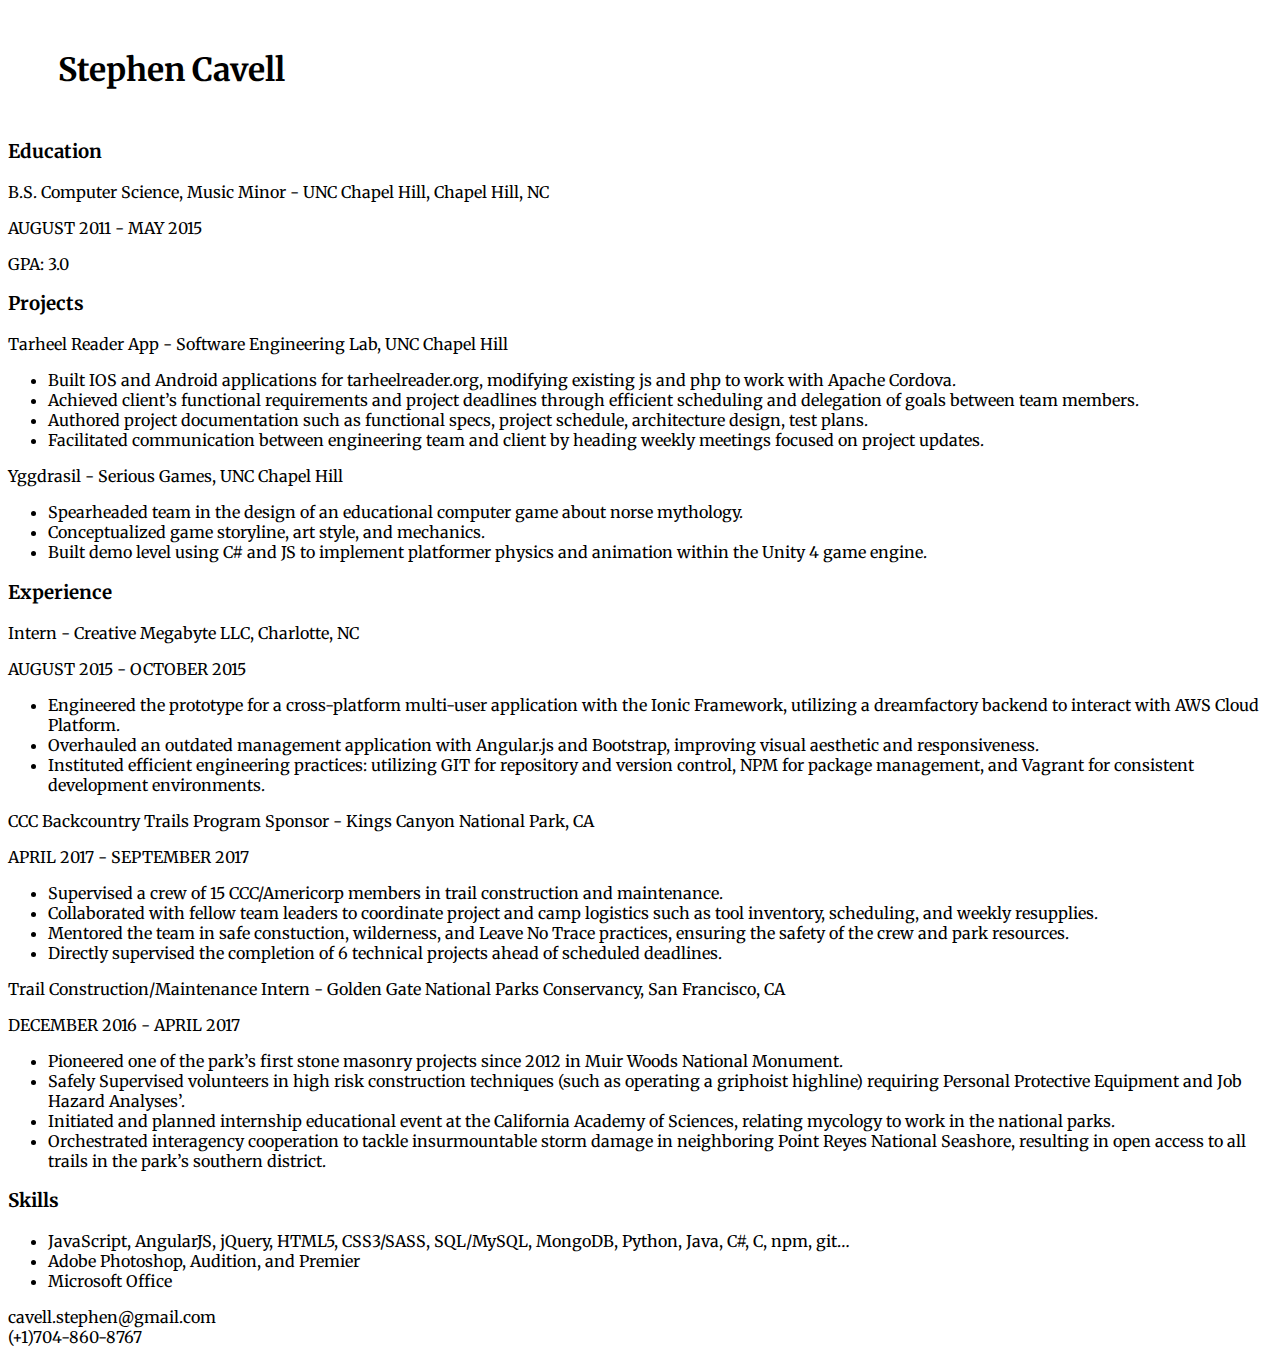
==== index.html @ 07111fdd "updates to index.html, moved sass-cache" ====
<!doctype html>
<html class="no-js" lang="">
    <head>
        <link rel="stylesheet" href="stylesheets/style.css">
    </head>
    <body>
        <div class="header">
            <h1>Stephen Cavell</h1>
        </div>
        <div class="body">
            <div class="res_sec" id="education">
                <h3>Education</h3>
                <p>B.S. Computer Science, Music Minor - UNC Chapel Hill, Chapel Hill, NC</p>
                <p>AUGUST 2011 - MAY 2015</p>
                <p>GPA: 3.0</p>
            </div>
            <div class="res_sec" id="projects">
                <h3>Projects</h3>
                <div class="project" id="tarheel_reader">
                    <p>Tarheel Reader App - Software Engineering Lab, UNC Chapel Hill</p>
                    <ul>
                        <li>Built IOS and Android applications for tarheelreader.org, modifying existing js and php to work with Apache Cordova.</li>
                        <li>Achieved client’s functional requirements and project deadlines through efficient scheduling and delegation of goals between team members.</li>
                        <li>Authored project documentation such as functional specs, project schedule, architecture design, test plans.</li>
                        <li>Facilitated communication between engineering team and client by heading weekly meetings focused on project updates.</li>
                    </ul>
                </div>
                <div class="project" id="yggdrasil">
                    <p>Yggdrasil - Serious Games, UNC Chapel Hill</p>
                    <ul>
                        <li>Spearheaded team in the design of an educational computer game about norse mythology. </li>
                        <li>Conceptualized game storyline, art style, and mechanics.</li>
                        <li>Built demo level using C# and JS to implement platformer physics and animation within the Unity 4 game engine.</li>
                    </ul>
                </div>
            </div>
            <div class="res_sec" id="experience">
                <h3>Experience</h3>
                <div class="job" id="creative_megabyte">
                    <p>Intern - Creative Megabyte LLC, Charlotte, NC</p>
                    <p>AUGUST 2015 - OCTOBER 2015</p>
                    <ul>
                        <li>Engineered the prototype for a cross-platform multi-user application with the Ionic Framework, utilizing a dreamfactory backend to interact with AWS Cloud Platform.</li>
                        <li>Overhauled an outdated management application with Angular.js and Bootstrap, improving visual aesthetic and responsiveness.</li>
                        <li>Instituted efficient engineering practices: utilizing GIT for repository and version control, NPM for package management, and Vagrant for consistent development environments.</li>
                    </ul>
                </div>
                <div class="job" id="park_service">
                    <p>CCC Backcountry Trails Program Sponsor - Kings Canyon National Park, CA</p>
                    <p>APRIL 2017 - SEPTEMBER 2017</p>
                    <ul>
                        <li>Supervised a crew of 15 CCC/Americorp members in trail construction and maintenance.</li>
                        <li>Collaborated with fellow team leaders to coordinate project and camp logistics such as tool inventory, scheduling, and weekly resupplies.</li>
                        <li>Mentored the team in safe constuction, wilderness, and Leave No Trace practices, ensuring the safety of the crew and park resources.</li>
                        <li>Directly supervised the completion of 6 technical projects ahead of scheduled deadlines.</li>
                    </ul>
                </div>
                <div class="job" id="conservancy">
                    <p>Trail Construction/Maintenance Intern - Golden Gate National Parks Conservancy, San Francisco, CA</p>
                    <p>DECEMBER 2016 - APRIL 2017</p>
                    <ul>
                        <li>Pioneered one of the park’s first stone masonry projects since 2012 in Muir Woods National Monument.</li>
                        <li>Safely Supervised volunteers in high risk construction techniques (such as operating a griphoist highline) requiring Personal Protective Equipment and Job Hazard Analyses’.</li>
                        <li>Initiated and planned internship educational event at the California Academy of Sciences, relating mycology to work in the national parks.</li>
                        <li>Orchestrated interagency cooperation to tackle insurmountable storm damage in neighboring Point Reyes National Seashore, resulting in open access to all trails in the park’s southern district.</li>
                    </ul>
                </div>
            </div>
            <div class="res_sec" id="skills">
                <h3>Skills</h3>
                <ul>
                    <li>JavaScript, AngularJS, jQuery, HTML5, CSS3/SASS, SQL/MySQL, MongoDB, Python, Java, C#, C, npm, git…</li>
                    <li>Adobe Photoshop, Audition, and Premier</li>
                    <li>Microsoft Office</li>
                </ul>
            </div>
        </div>
        <div class="footer">
        	<div name="email">cavell.stephen@gmail.com</div>
        	<div name="phone">(+1)704-860-8767</div>
            <a id="github" href="github.com/stephencavell"></a>
            <a id="linkedin" href="https://www.linkedin.com/in/stephen-cavell-89b37693/"></a>
        </div>
    </body>
</html>
---- stylesheets/style.css ----
/*scss stylesheet*/
@import url("https://fonts.googleapis.com/css?family=Merriweather:400,700");
html, body {
  font-family: 'Merriweather' , serif; }

.header {
  border-color: black;
  margin: 50px; }

/*# sourceMappingURL=style.css.map */
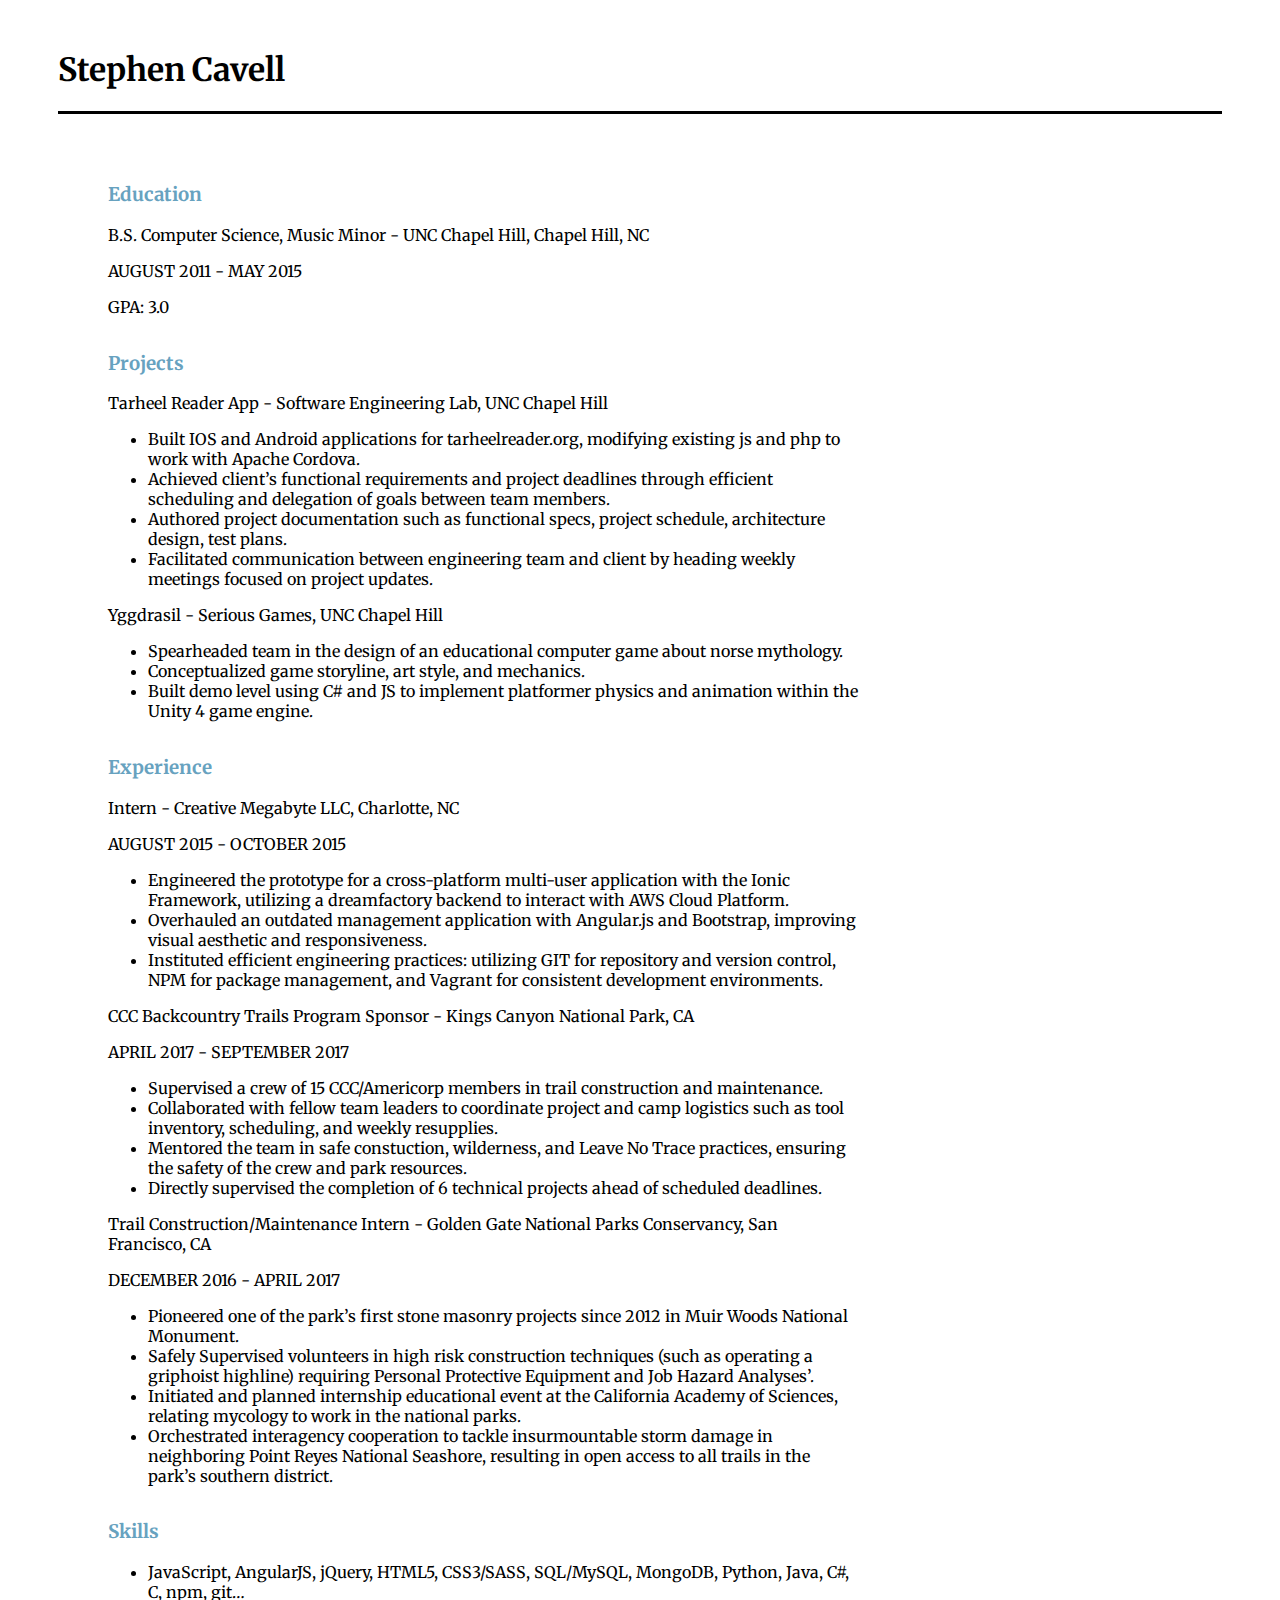
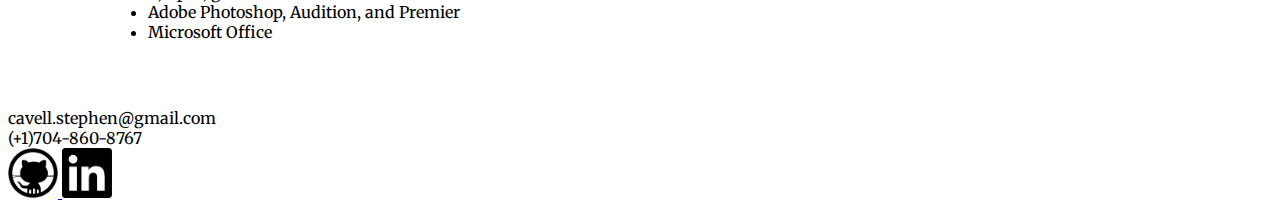
==== commit 53522827: "updated page links with imgs, added variables and flexbox to css" ====
--- a/index.html
+++ b/index.html
@@ -9,13 +9,13 @@
         </div>
         <div class="body">
             <div class="res_sec" id="education">
-                <h3>Education</h3>
+                <h3 class="sec_header">Education</h3>
                 <p>B.S. Computer Science, Music Minor - UNC Chapel Hill, Chapel Hill, NC</p>
                 <p>AUGUST 2011 - MAY 2015</p>
                 <p>GPA: 3.0</p>
             </div>
             <div class="res_sec" id="projects">
-                <h3>Projects</h3>
+                <h3 class="sec_header">Projects</h3>
                 <div class="project" id="tarheel_reader">
                     <p>Tarheel Reader App - Software Engineering Lab, UNC Chapel Hill</p>
                     <ul>
@@ -35,7 +35,7 @@
                 </div>
             </div>
             <div class="res_sec" id="experience">
-                <h3>Experience</h3>
+                <h3 class="sec_header">Experience</h3>
                 <div class="job" id="creative_megabyte">
                     <p>Intern - Creative Megabyte LLC, Charlotte, NC</p>
                     <p>AUGUST 2015 - OCTOBER 2015</p>
@@ -67,7 +67,7 @@
                 </div>
             </div>
             <div class="res_sec" id="skills">
-                <h3>Skills</h3>
+                <h3 class="sec_header">Skills</h3>
                 <ul>
                     <li>JavaScript, AngularJS, jQuery, HTML5, CSS3/SASS, SQL/MySQL, MongoDB, Python, Java, C#, C, npm, git…</li>
                     <li>Adobe Photoshop, Audition, and Premier</li>
@@ -78,8 +78,12 @@
         <div class="footer">
         	<div name="email">cavell.stephen@gmail.com</div>
         	<div name="phone">(+1)704-860-8767</div>
-            <a id="github" href="github.com/stephencavell"></a>
-            <a id="linkedin" href="https://www.linkedin.com/in/stephen-cavell-89b37693/"></a>
+            <a id="github" href="github.com/stephencavell">
+                <img src="imgs/github-256.png" alt="github" height="50px" width="50px">
+            </a>
+            <a id="linkedin" href="https://www.linkedin.com/in/stephen-cavell-89b37693/">
+                <img src="imgs/linkedin-1.png" alt="linkedin" height="50px" width="50px">
+            </a>
         </div>
     </body>
 </html>
--- a/stylesheets/style.css
+++ b/stylesheets/style.css
@@ -1,10 +1,24 @@
 /*scss stylesheet*/
 @import url("https://fonts.googleapis.com/css?family=Merriweather:400,700");
 html, body {
-  font-family: 'Merriweather' , serif; }
+  font: 100% Merriweather, serif; }
 
 .header {
+  border-bottom-style: solid;
   border-color: black;
   margin: 50px; }
 
+.body {
+  margin-top: 50px;
+  margin-left: 100px;
+  margin-right: 100px;
+  margin-bottom: 50px;
+  max-width: 750px;
+  display: flex;
+  justify-content: center;
+  flex-direction: column; }
+
+.sec_header {
+  color: #67a2bf; }
+
 /*# sourceMappingURL=style.css.map */
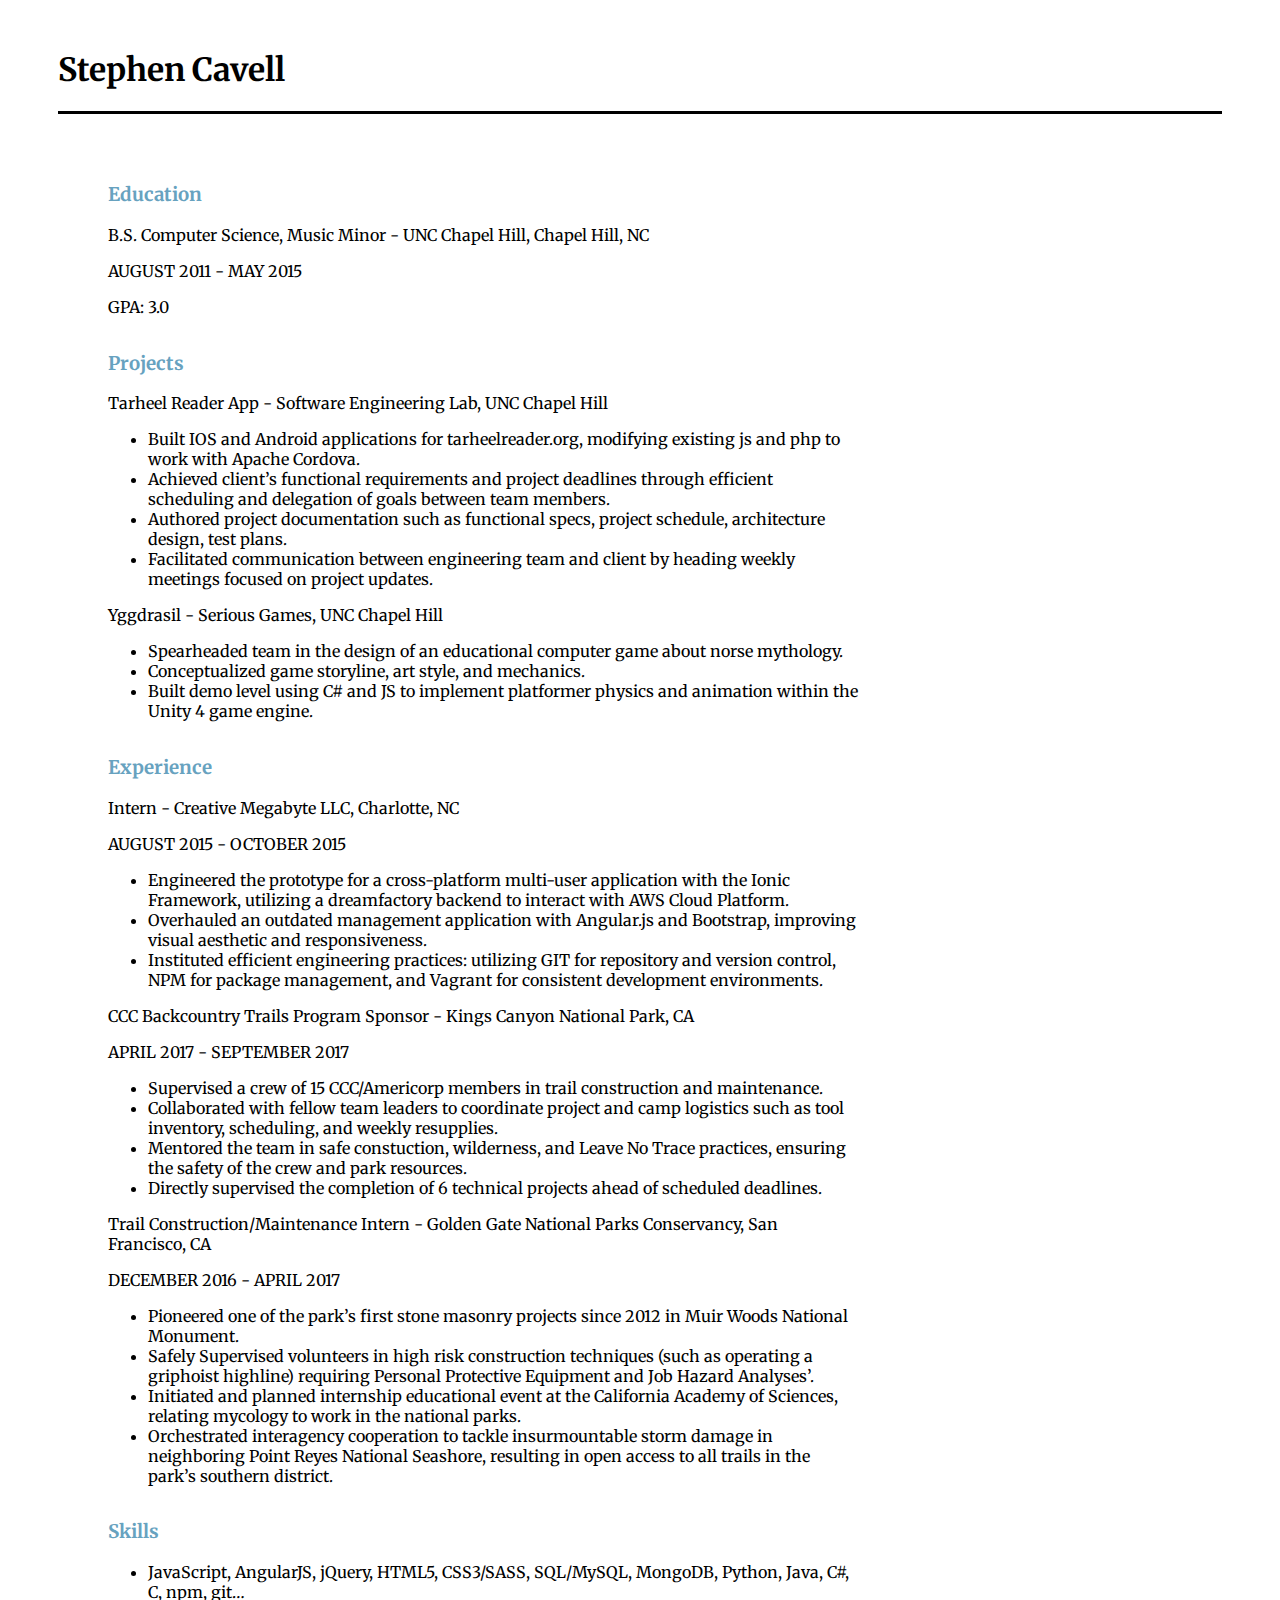
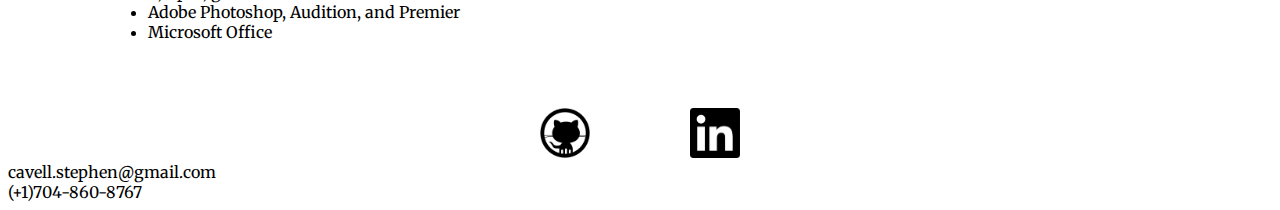
==== commit d1cd6778: "I walked away now I can't remember whats different, I think something with the a tags." ====
--- a/index.html
+++ b/index.html
@@ -76,14 +76,17 @@
             </div>
         </div>
         <div class="footer">
+            <div id="links">
+                <a id="github" href="github.com/stephencavell" target="_blank">
+                    <img src="imgs/github-256.png" alt="github" height="50px" width="50px">
+                </a>
+                <a id="linkedin" href="https://www.linkedin.com/in/stephen-cavell-89b37693/" target="_blank">
+                    <img src="imgs/linkedin-1.png" alt="linkedin" height="50px" width="50px">
+                </a>
+            </div>
         	<div name="email">cavell.stephen@gmail.com</div>
         	<div name="phone">(+1)704-860-8767</div>
-            <a id="github" href="github.com/stephencavell">
-                <img src="imgs/github-256.png" alt="github" height="50px" width="50px">
-            </a>
-            <a id="linkedin" href="https://www.linkedin.com/in/stephen-cavell-89b37693/">
-                <img src="imgs/linkedin-1.png" alt="linkedin" height="50px" width="50px">
-            </a>
+            
         </div>
     </body>
 </html>
--- a/stylesheets/style.css
+++ b/stylesheets/style.css
@@ -21,4 +21,11 @@
 .sec_header {
   color: #67a2bf; }
 
+#links {
+  display: flex;
+  justify-content: center; }
+  #links a {
+    padding-left: 50px;
+    padding-right: 50px; }
+
 /*# sourceMappingURL=style.css.map */
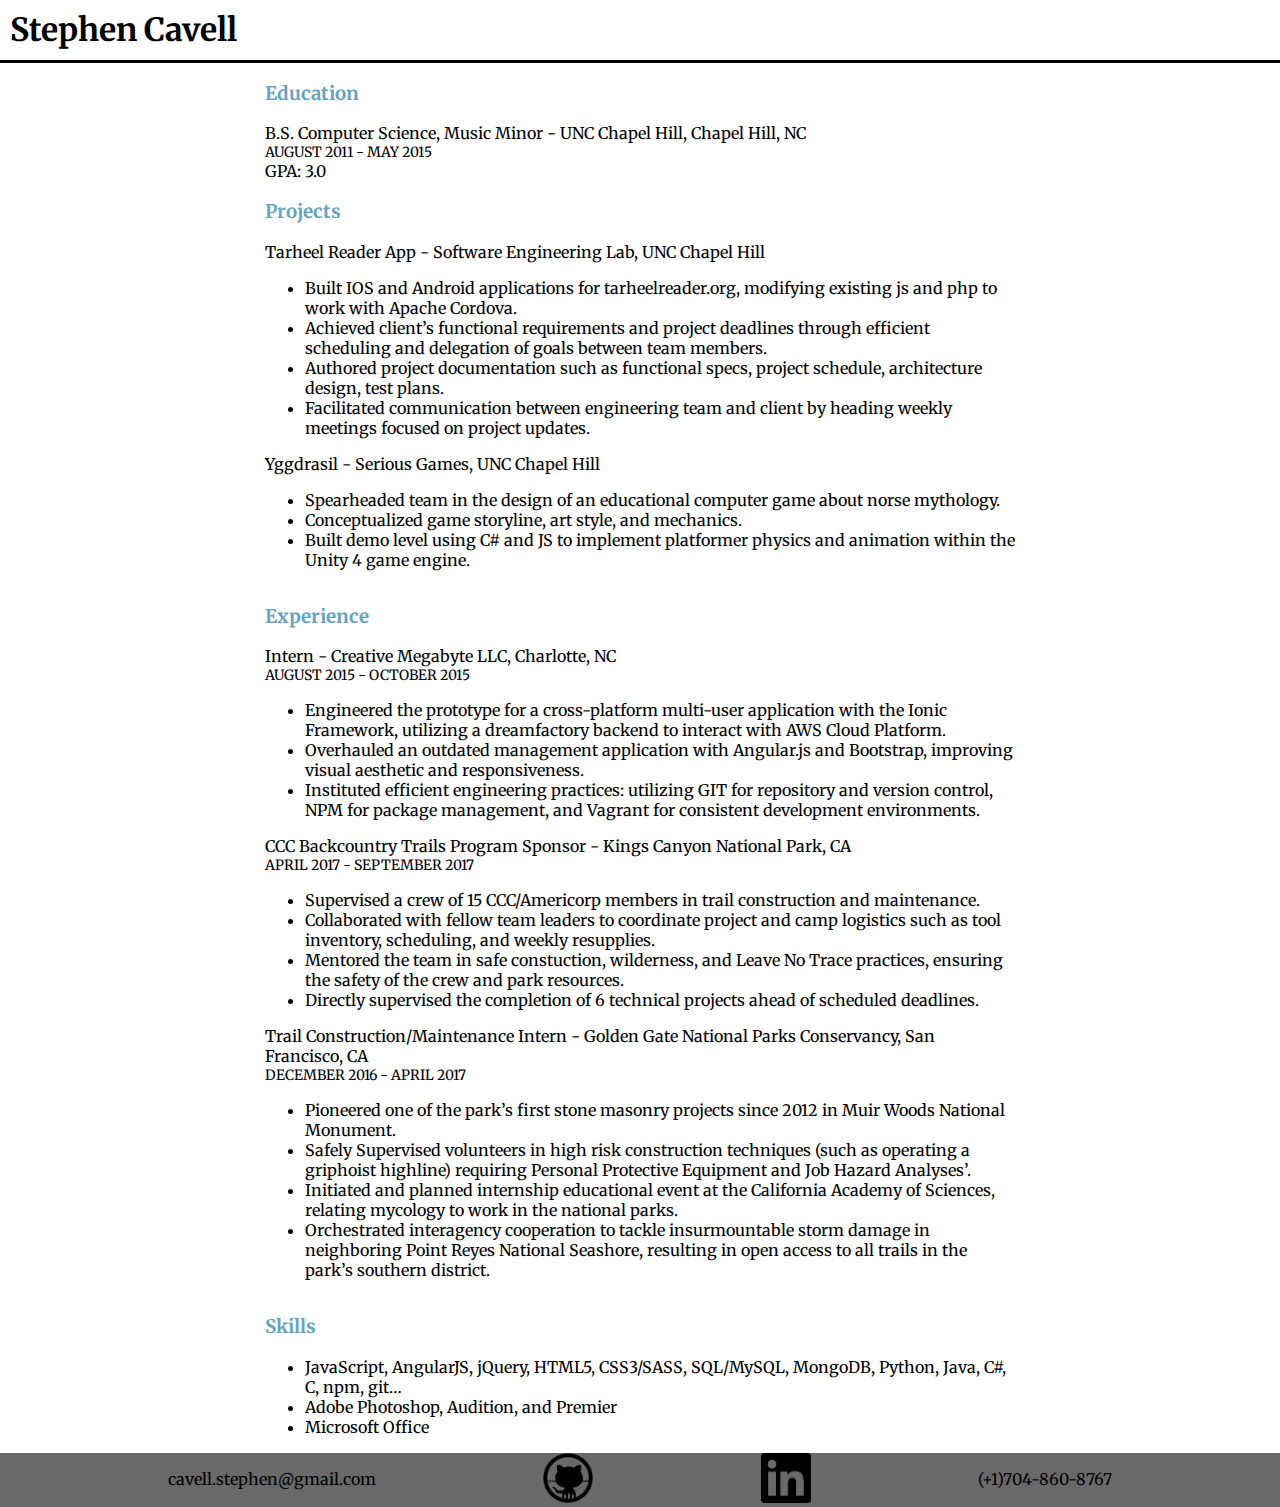
==== commit 2c65f8e1: "added new classes and a few wraparound divs in html for css formatting.  Updated css to center resum" ====
--- a/index.html
+++ b/index.html
@@ -7,18 +7,20 @@
         <div class="header">
             <h1>Stephen Cavell</h1>
         </div>
-        <div class="body">
+        <div class="resume">
             <div class="res_sec" id="education">
                 <h3 class="sec_header">Education</h3>
-                <p>B.S. Computer Science, Music Minor - UNC Chapel Hill, Chapel Hill, NC</p>
-                <p>AUGUST 2011 - MAY 2015</p>
-                <p>GPA: 3.0</p>
+                <div class="title_info">
+                    <p class="title">B.S. Computer Science, Music Minor - UNC Chapel Hill, Chapel Hill, NC</p>
+                    <p class="duration">AUGUST 2011 - MAY 2015</p>
+                    <p>GPA: 3.0</p>
+                </div>
             </div>
             <div class="res_sec" id="projects">
                 <h3 class="sec_header">Projects</h3>
                 <div class="project" id="tarheel_reader">
                     <p>Tarheel Reader App - Software Engineering Lab, UNC Chapel Hill</p>
-                    <ul>
+                    <ul class="description">
                         <li>Built IOS and Android applications for tarheelreader.org, modifying existing js and php to work with Apache Cordova.</li>
                         <li>Achieved client’s functional requirements and project deadlines through efficient scheduling and delegation of goals between team members.</li>
                         <li>Authored project documentation such as functional specs, project schedule, architecture design, test plans.</li>
@@ -27,7 +29,7 @@
                 </div>
                 <div class="project" id="yggdrasil">
                     <p>Yggdrasil - Serious Games, UNC Chapel Hill</p>
-                    <ul>
+                    <ul class="description">
                         <li>Spearheaded team in the design of an educational computer game about norse mythology. </li>
                         <li>Conceptualized game storyline, art style, and mechanics.</li>
                         <li>Built demo level using C# and JS to implement platformer physics and animation within the Unity 4 game engine.</li>
@@ -37,18 +39,23 @@
             <div class="res_sec" id="experience">
                 <h3 class="sec_header">Experience</h3>
                 <div class="job" id="creative_megabyte">
-                    <p>Intern - Creative Megabyte LLC, Charlotte, NC</p>
-                    <p>AUGUST 2015 - OCTOBER 2015</p>
-                    <ul>
+                    <div class="title_info">
+                        <p class="title">Intern - Creative Megabyte LLC, Charlotte, NC</p>
+                        <p class="duration">AUGUST 2015 - OCTOBER 2015</p>
+                    </div>
+                    <ul class="description">
                         <li>Engineered the prototype for a cross-platform multi-user application with the Ionic Framework, utilizing a dreamfactory backend to interact with AWS Cloud Platform.</li>
                         <li>Overhauled an outdated management application with Angular.js and Bootstrap, improving visual aesthetic and responsiveness.</li>
                         <li>Instituted efficient engineering practices: utilizing GIT for repository and version control, NPM for package management, and Vagrant for consistent development environments.</li>
                     </ul>
                 </div>
                 <div class="job" id="park_service">
-                    <p>CCC Backcountry Trails Program Sponsor - Kings Canyon National Park, CA</p>
-                    <p>APRIL 2017 - SEPTEMBER 2017</p>
-                    <ul>
+                    <div class="title_info">
+                        <p class="title">CCC Backcountry Trails Program Sponsor - Kings Canyon National Park, CA</p>
+                        <p class="duration">APRIL 2017 - SEPTEMBER 2017</p>
+                    </div>
+                    
+                    <ul class="description">
                         <li>Supervised a crew of 15 CCC/Americorp members in trail construction and maintenance.</li>
                         <li>Collaborated with fellow team leaders to coordinate project and camp logistics such as tool inventory, scheduling, and weekly resupplies.</li>
                         <li>Mentored the team in safe constuction, wilderness, and Leave No Trace practices, ensuring the safety of the crew and park resources.</li>
@@ -56,9 +63,11 @@
                     </ul>
                 </div>
                 <div class="job" id="conservancy">
-                    <p>Trail Construction/Maintenance Intern - Golden Gate National Parks Conservancy, San Francisco, CA</p>
-                    <p>DECEMBER 2016 - APRIL 2017</p>
-                    <ul>
+                    <div class="title_info">
+                        <p class="title">Trail Construction/Maintenance Intern - Golden Gate National Parks Conservancy, San Francisco, CA</p>
+                        <p class="duration">DECEMBER 2016 - APRIL 2017</p>
+                    </div>
+                    <ul class="description">
                         <li>Pioneered one of the park’s first stone masonry projects since 2012 in Muir Woods National Monument.</li>
                         <li>Safely Supervised volunteers in high risk construction techniques (such as operating a griphoist highline) requiring Personal Protective Equipment and Job Hazard Analyses’.</li>
                         <li>Initiated and planned internship educational event at the California Academy of Sciences, relating mycology to work in the national parks.</li>
@@ -68,7 +77,7 @@
             </div>
             <div class="res_sec" id="skills">
                 <h3 class="sec_header">Skills</h3>
-                <ul>
+                <ul class="description">
                     <li>JavaScript, AngularJS, jQuery, HTML5, CSS3/SASS, SQL/MySQL, MongoDB, Python, Java, C#, C, npm, git…</li>
                     <li>Adobe Photoshop, Audition, and Premier</li>
                     <li>Microsoft Office</li>
@@ -76,16 +85,18 @@
             </div>
         </div>
         <div class="footer">
-            <div id="links">
+            <div id="contact_info">
+                <div name="email"><p>cavell.stephen@gmail.com</p></div>
                 <a id="github" href="github.com/stephencavell" target="_blank">
                     <img src="imgs/github-256.png" alt="github" height="50px" width="50px">
                 </a>
                 <a id="linkedin" href="https://www.linkedin.com/in/stephen-cavell-89b37693/" target="_blank">
                     <img src="imgs/linkedin-1.png" alt="linkedin" height="50px" width="50px">
                 </a>
+                <div name="phone"><p>(+1)704-860-8767</p></div>
             </div>
-        	<div name="email">cavell.stephen@gmail.com</div>
-        	<div name="phone">(+1)704-860-8767</div>
+        	
+        	
             
         </div>
     </body>
--- a/stylesheets/style.css
+++ b/stylesheets/style.css
@@ -1,31 +1,42 @@
 /*scss stylesheet*/
 @import url("https://fonts.googleapis.com/css?family=Merriweather:400,700");
-html, body {
+html {
   font: 100% Merriweather, serif; }
+
+body {
+  display: flex;
+  justify-content: center;
+  flex-direction: column;
+  width: inherit;
+  margin: 0; }
 
 .header {
   border-bottom-style: solid;
-  border-color: black;
-  margin: 50px; }
+  border-color: black; }
+  .header h1 {
+    padding: 10px;
+    margin: 0; }
 
-.body {
-  margin-top: 50px;
-  margin-left: 100px;
-  margin-right: 100px;
-  margin-bottom: 50px;
+.resume {
+  margin-left: 50px;
+  margin-right: 50px;
   max-width: 750px;
   display: flex;
-  justify-content: center;
-  flex-direction: column; }
+  justify-content: space-around;
+  flex-direction: column;
+  align-self: center; }
 
 .sec_header {
   color: #67a2bf; }
 
-#links {
+.title_info p {
+  margin: 0; }
+.title_info .duration {
+  font-size: 14px; }
+
+#contact_info {
+  background-color: dimgrey;
   display: flex;
-  justify-content: center; }
-  #links a {
-    padding-left: 50px;
-    padding-right: 50px; }
+  justify-content: space-evenly; }
 
 /*# sourceMappingURL=style.css.map */
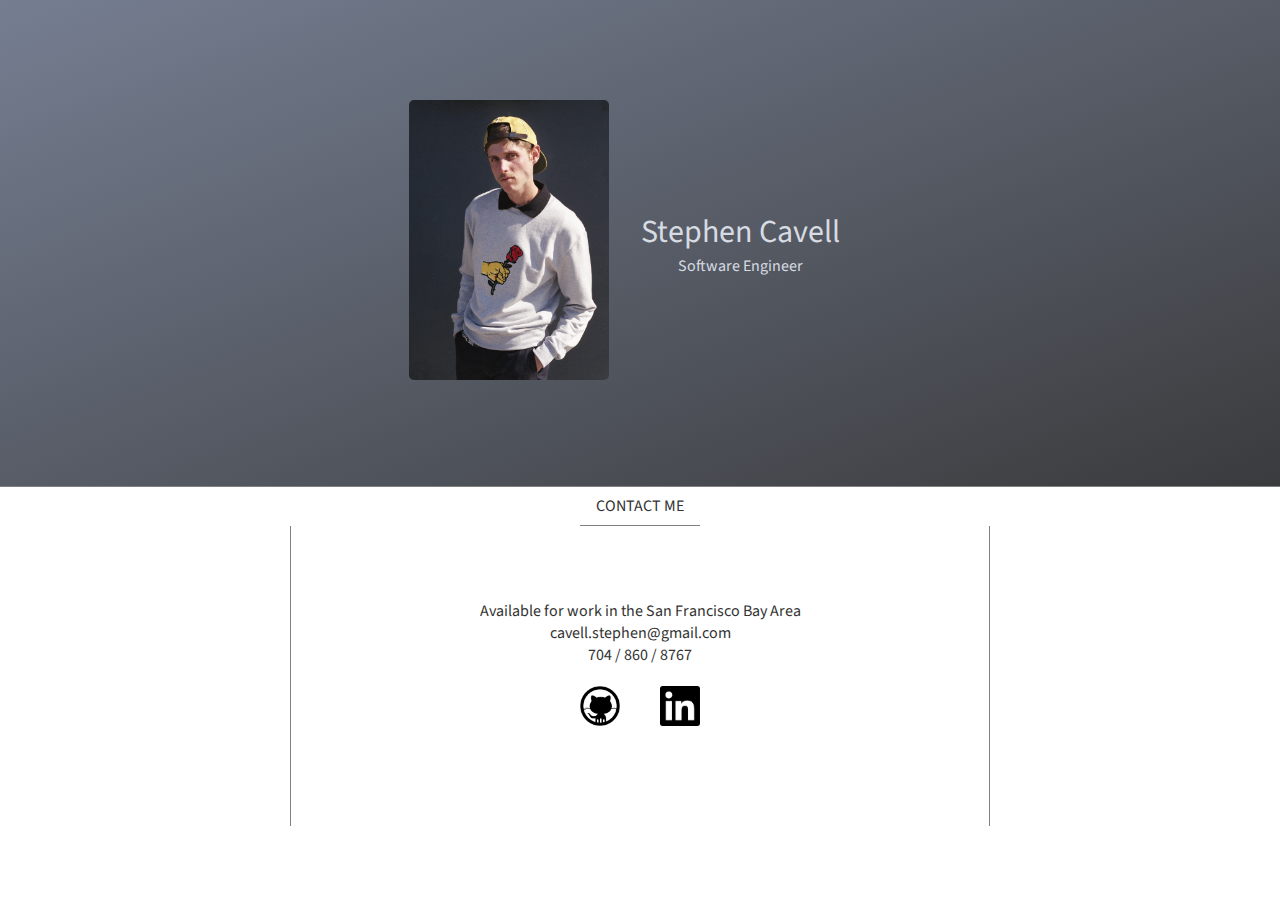
==== commit 7bb8c3a2: "changed style and content direction, first update" ====
--- a/index.html
+++ b/index.html
@@ -1,103 +1,76 @@
 <!doctype html>
-<html class="no-js" lang="">
+<html class="no-js" lang="en">
     <head>
+        <meta charset="utf-8">
+        <meta http-equiv="x-ua-compatible" content="ie=edge">
+        <title></title>
+        <meta name="description" content="">
+        <meta name="viewport" content="width=device-width, initial-scale=1">
+
+        <link rel="stylesheet" href="css/normalize.css">
         <link rel="stylesheet" href="stylesheets/style.css">
     </head>
     <body>
-        <div class="header">
-            <h1>Stephen Cavell</h1>
+        
+        <div class="hero">
+            <div class="img-container">
+                <img src="imgs/prof.png" alt="Picture of me"/>
+            </div>
+            <div class="hero-text">
+                <h1>Stephen Cavell</h1>
+                <p>Software Engineer</p>
+            </div>
         </div>
-        <div class="resume">
-            <div class="res_sec" id="education">
-                <h3 class="sec_header">Education</h3>
-                <div class="title_info">
-                    <p class="title">B.S. Computer Science, Music Minor - UNC Chapel Hill, Chapel Hill, NC</p>
-                    <p class="duration">AUGUST 2011 - MAY 2015</p>
-                    <p>GPA: 3.0</p>
+        
+        
+        <div class="section">
+            <div class="container">
+                <div class="nav">
+                    <!--<div class="nav-button">SKILLZ</div>-->
+                    <div class="nav-button">CONTACT ME</div>
+                    <!--<div class="nav-button">PROJECTS</div>-->
                 </div>
-            </div>
-            <div class="res_sec" id="projects">
-                <h3 class="sec_header">Projects</h3>
-                <div class="project" id="tarheel_reader">
-                    <p>Tarheel Reader App - Software Engineering Lab, UNC Chapel Hill</p>
-                    <ul class="description">
-                        <li>Built IOS and Android applications for tarheelreader.org, modifying existing js and php to work with Apache Cordova.</li>
-                        <li>Achieved client’s functional requirements and project deadlines through efficient scheduling and delegation of goals between team members.</li>
-                        <li>Authored project documentation such as functional specs, project schedule, architecture design, test plans.</li>
-                        <li>Facilitated communication between engineering team and client by heading weekly meetings focused on project updates.</li>
+
+                <div class="container-view" id="contact-view">
+                    <div>Available for work in the San Francisco Bay Area</div>
+                    <div>cavell.stephen@gmail.com</div>
+                    <div>704 / 860 / 8767</div>
+                    <div class="row">
+                        <div id="github">
+                            <a href="https://www.github.com/stephencavell" target="_blank">
+                                <img src="imgs/github-256.png" alt="github">
+                            </a>
+                        </div>
+                        <div id="linkedin">
+                            <a href="https://www.linkedin.com/in/stephen-cavell-89b37693/" target="_blank">
+                                <img src="imgs/linkedin-1.png" alt="linkedin">
+                            </a>
+                        </div>
+
+                    </div>
+                </div>
+                <!--
+                <div class="container-view" id="skills">
+                    <ul class="skill-list">
+                        <li>JavaScript</li>
+                        <li>HTML5</li>
+                        <li>CSS3/SASS</li>
+                        <li>Angular.js</li>
+                        <li>jQuery</li>
+                    </ul>
+                    <ul class="skill-list">
+                        <li>JavaScript</li>
+                        <li>HTML5</li>
+                        <li>CSS3/SASS</li>
+                        <li>Angular.js</li>
+                        <li>jQuery</li>
                     </ul>
                 </div>
-                <div class="project" id="yggdrasil">
-                    <p>Yggdrasil - Serious Games, UNC Chapel Hill</p>
-                    <ul class="description">
-                        <li>Spearheaded team in the design of an educational computer game about norse mythology. </li>
-                        <li>Conceptualized game storyline, art style, and mechanics.</li>
-                        <li>Built demo level using C# and JS to implement platformer physics and animation within the Unity 4 game engine.</li>
-                    </ul>
-                </div>
-            </div>
-            <div class="res_sec" id="experience">
-                <h3 class="sec_header">Experience</h3>
-                <div class="job" id="creative_megabyte">
-                    <div class="title_info">
-                        <p class="title">Intern - Creative Megabyte LLC, Charlotte, NC</p>
-                        <p class="duration">AUGUST 2015 - OCTOBER 2015</p>
-                    </div>
-                    <ul class="description">
-                        <li>Engineered the prototype for a cross-platform multi-user application with the Ionic Framework, utilizing a dreamfactory backend to interact with AWS Cloud Platform.</li>
-                        <li>Overhauled an outdated management application with Angular.js and Bootstrap, improving visual aesthetic and responsiveness.</li>
-                        <li>Instituted efficient engineering practices: utilizing GIT for repository and version control, NPM for package management, and Vagrant for consistent development environments.</li>
-                    </ul>
-                </div>
-                <div class="job" id="park_service">
-                    <div class="title_info">
-                        <p class="title">CCC Backcountry Trails Program Sponsor - Kings Canyon National Park, CA</p>
-                        <p class="duration">APRIL 2017 - SEPTEMBER 2017</p>
-                    </div>
-                    
-                    <ul class="description">
-                        <li>Supervised a crew of 15 CCC/Americorp members in trail construction and maintenance.</li>
-                        <li>Collaborated with fellow team leaders to coordinate project and camp logistics such as tool inventory, scheduling, and weekly resupplies.</li>
-                        <li>Mentored the team in safe constuction, wilderness, and Leave No Trace practices, ensuring the safety of the crew and park resources.</li>
-                        <li>Directly supervised the completion of 6 technical projects ahead of scheduled deadlines.</li>
-                    </ul>
-                </div>
-                <div class="job" id="conservancy">
-                    <div class="title_info">
-                        <p class="title">Trail Construction/Maintenance Intern - Golden Gate National Parks Conservancy, San Francisco, CA</p>
-                        <p class="duration">DECEMBER 2016 - APRIL 2017</p>
-                    </div>
-                    <ul class="description">
-                        <li>Pioneered one of the park’s first stone masonry projects since 2012 in Muir Woods National Monument.</li>
-                        <li>Safely Supervised volunteers in high risk construction techniques (such as operating a griphoist highline) requiring Personal Protective Equipment and Job Hazard Analyses’.</li>
-                        <li>Initiated and planned internship educational event at the California Academy of Sciences, relating mycology to work in the national parks.</li>
-                        <li>Orchestrated interagency cooperation to tackle insurmountable storm damage in neighboring Point Reyes National Seashore, resulting in open access to all trails in the park’s southern district.</li>
-                    </ul>
-                </div>
-            </div>
-            <div class="res_sec" id="skills">
-                <h3 class="sec_header">Skills</h3>
-                <ul class="description">
-                    <li>JavaScript, AngularJS, jQuery, HTML5, CSS3/SASS, SQL/MySQL, MongoDB, Python, Java, C#, C, npm, git…</li>
-                    <li>Adobe Photoshop, Audition, and Premier</li>
-                    <li>Microsoft Office</li>
-                </ul>
+                
+                <div class="container-view" id="projects">
+                </div>-->
             </div>
         </div>
-        <div class="footer">
-            <div id="contact_info">
-                <div name="email"><p>cavell.stephen@gmail.com</p></div>
-                <a id="github" href="github.com/stephencavell" target="_blank">
-                    <img src="imgs/github-256.png" alt="github" height="50px" width="50px">
-                </a>
-                <a id="linkedin" href="https://www.linkedin.com/in/stephen-cavell-89b37693/" target="_blank">
-                    <img src="imgs/linkedin-1.png" alt="linkedin" height="50px" width="50px">
-                </a>
-                <div name="phone"><p>(+1)704-860-8767</p></div>
-            </div>
-        	
-        	
-            
-        </div>
+        
     </body>
 </html>
--- a/stylesheets/style.css
+++ b/stylesheets/style.css
@@ -1,42 +1,149 @@
 /*scss stylesheet*/
-@import url("https://fonts.googleapis.com/css?family=Merriweather:400,700");
-html {
-  font: 100% Merriweather, serif; }
-
-body {
-  display: flex;
-  justify-content: center;
-  flex-direction: column;
-  width: inherit;
+@import url("https://fonts.googleapis.com/css?family=Source+Sans+Pro:400,400i");
+html, body {
+  font: 100% "Source Sans Pro", sans-serif;
+  width: 100%;
+  padding: 0;
   margin: 0; }
 
-.header {
-  border-bottom-style: solid;
-  border-color: black; }
-  .header h1 {
-    padding: 10px;
-    margin: 0; }
+.hero {
+  display: -webkit-box;
+  display: -moz-box;
+  display: -ms-flexbox;
+  display: -webkit-flex;
+  display: flex;
+  -webkit-justify-content: center;
+  -moz-justify-content: center;
+  -ms-justify-content: center;
+  justify-content: center;
+  -ms-flex-pack: center;
+  -webkit-align-items: center;
+  -moz-align-items: center;
+  -ms-align-items: center;
+  align-items: center;
+  -webkit-flex-wrap: wrap;
+  -moz-flex-wrap: wrap;
+  -ms-flex-wrap: wrap;
+  flex-wrap: wrap;
+  padding: 100px;
+  background: linear-gradient(to bottom right, #757e91, #3a3b3d);
+  border-bottom: solid grey 1px; }
+  @media (max-width: 750px) {
+    .hero {
+      padding: 100px 10px; } }
 
-.resume {
-  margin-left: 50px;
-  margin-right: 50px;
-  max-width: 750px;
+.img-container {
+  -webkit-flex-shrink: 0;
+  -moz-flex-shrink: 0;
+  -ms-flex-shrink: 0;
+  flex-shrink: 0;
+  float: left;
+  max-width: 200px;
+  height: auto; }
+  .img-container img {
+    width: 100%;
+    height: auto;
+    border-radius: 5px; }
+
+.hero-text {
+  -webkit-flex-shrink: 1;
+  -moz-flex-shrink: 1;
+  -ms-flex-shrink: 1;
+  flex-shrink: 1;
+  max-width: 20rem;
+  margin: 0rem 2rem;
+  text-align: center;
+  color: #d7dbe2; }
+  .hero-text h1, .hero-text p {
+    font-weight: 400;
+    margin-top: 0;
+    margin-bottom: 0; }
+
+.section {
+  display: -webkit-box;
+  display: -moz-box;
+  display: -ms-flexbox;
+  display: -webkit-flex;
   display: flex;
+  -webkit-justify-content: center;
+  -moz-justify-content: center;
+  -ms-justify-content: center;
+  justify-content: center;
+  -ms-flex-pack: center;
+  -webkit-align-items: center;
+  -moz-align-items: center;
+  -ms-align-items: center;
+  align-items: center; }
+
+.container {
+  width: 66%;
+  max-width: 700px; }
+  @media (max-width: 750px) {
+    .container {
+      width: 80%; } }
+
+.nav {
+  display: -webkit-box;
+  display: -moz-box;
+  display: -ms-flexbox;
+  display: -webkit-flex;
+  display: flex;
+  -webkit-justify-content: space-around;
+  -moz-justify-content: space-around;
+  -ms-justify-content: space-around;
   justify-content: space-around;
+  -ms-flex-pack: space-around; }
+
+.nav-button {
+  padding: .5rem 1rem;
+  border-bottom: solid grey 1px;
+  color: #333333; }
+
+.container-view {
+  display: -webkit-box;
+  display: -moz-box;
+  display: -ms-flexbox;
+  display: -webkit-flex;
+  display: flex;
+  -webkit-flex-direction: column;
+  -moz-flex-direction: column;
+  -ms-flex-direction: column;
   flex-direction: column;
-  align-self: center; }
+  -webkit-justify-content: center;
+  -moz-justify-content: center;
+  -ms-justify-content: center;
+  justify-content: center;
+  -ms-flex-pack: center;
+  -webkit-align-items: center;
+  -moz-align-items: center;
+  -ms-align-items: center;
+  align-items: center;
+  min-height: 300px;
+  border-left: solid grey 1px;
+  border-right: solid grey 1px;
+  margin-bottom: 50px; }
+  .container-view div {
+    margin: 0px;
+    text-align: center;
+    color: #333333; }
 
-.sec_header {
-  color: #67a2bf; }
+.row {
+  display: -webkit-box;
+  display: -moz-box;
+  display: -ms-flexbox;
+  display: -webkit-flex;
+  display: flex;
+  -webkit-justify-content: center;
+  -moz-justify-content: center;
+  -ms-justify-content: center;
+  justify-content: center;
+  -ms-flex-pack: center; }
 
-.title_info p {
-  margin: 0; }
-.title_info .duration {
-  font-size: 14px; }
-
-#contact_info {
-  background-color: dimgrey;
-  display: flex;
-  justify-content: space-evenly; }
+#github, #linkedin {
+  max-width: 40px;
+  margin: 20px; }
+  #github img, #linkedin img {
+    max-width: 100%;
+    height: auto; }
 
 /*# sourceMappingURL=style.css.map */
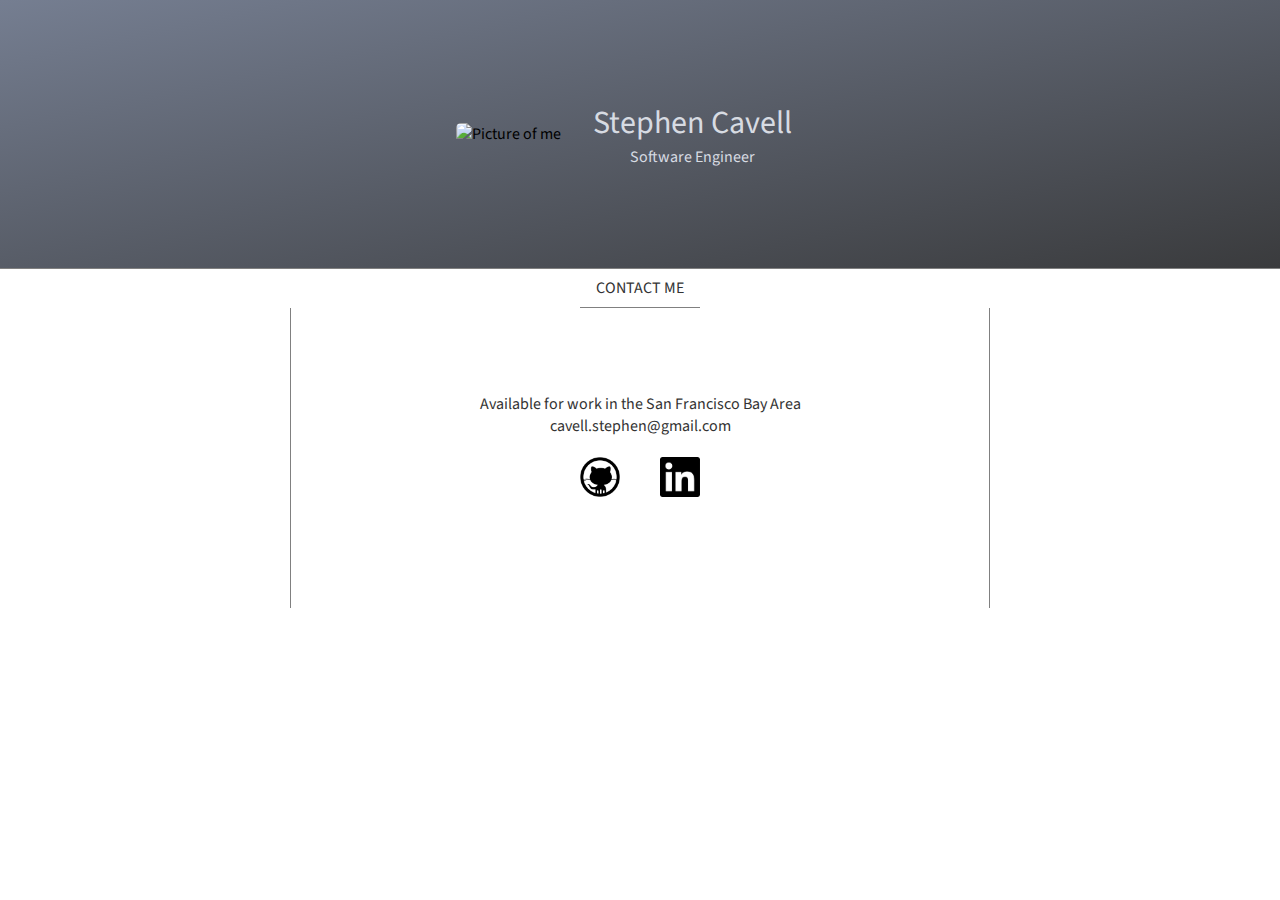
==== commit 7bf91975: "removed profile picture for its lack of copyright" ====
--- a/index.html
+++ b/index.html
@@ -14,7 +14,7 @@
         
         <div class="hero">
             <div class="img-container">
-                <img src="imgs/prof.png" alt="Picture of me"/>
+                <img src="" alt="Picture of me"/>
             </div>
             <div class="hero-text">
                 <h1>Stephen Cavell</h1>
@@ -34,7 +34,6 @@
                 <div class="container-view" id="contact-view">
                     <div>Available for work in the San Francisco Bay Area</div>
                     <div>cavell.stephen@gmail.com</div>
-                    <div>704 / 860 / 8767</div>
                     <div class="row">
                         <div id="github">
                             <a href="https://www.github.com/stephencavell" target="_blank">
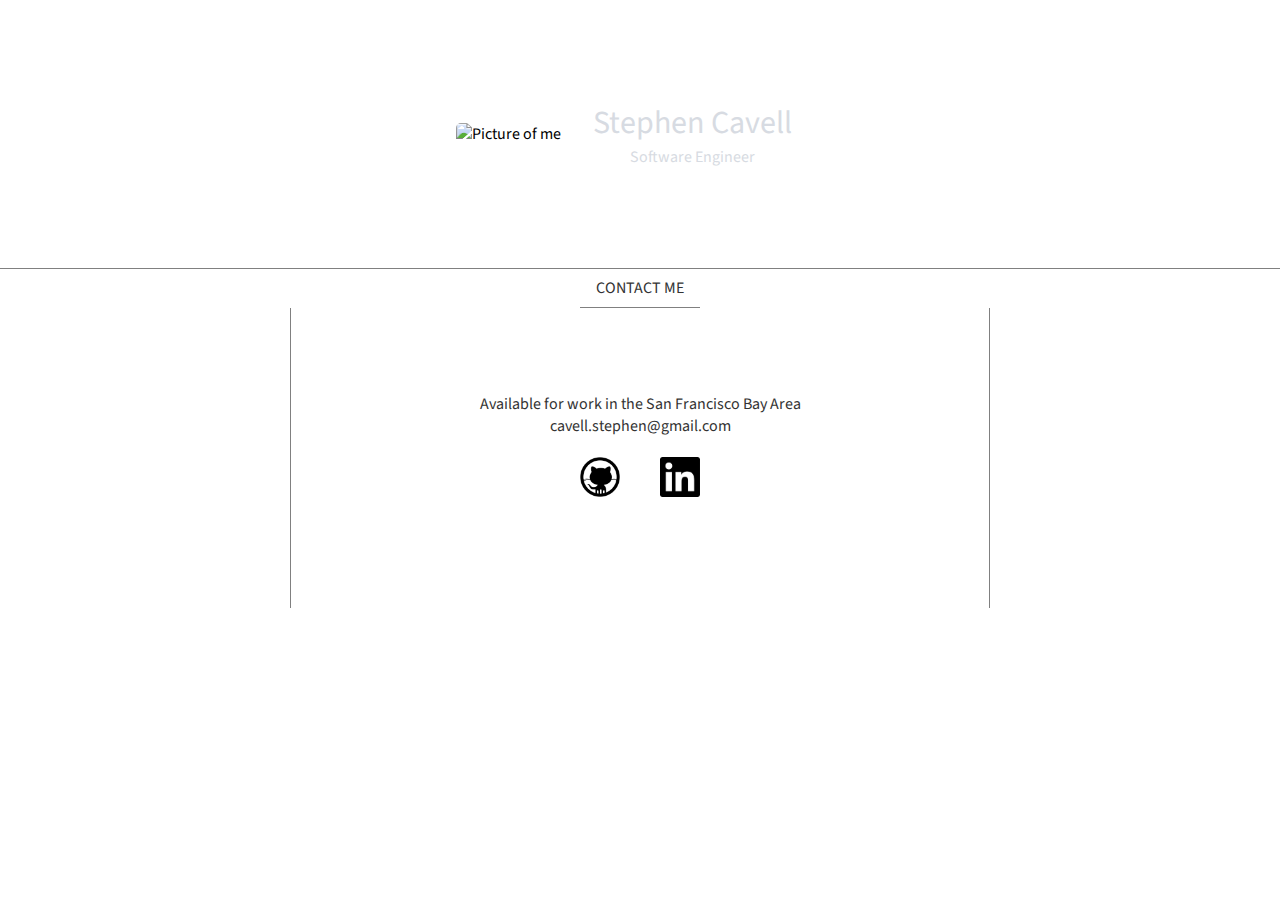
==== commit 9d8593ae: "i dont know what Im commiting, thats bad." ====
--- a/index.html
+++ b/index.html
@@ -8,7 +8,7 @@
         <meta name="viewport" content="width=device-width, initial-scale=1">
 
         <link rel="stylesheet" href="css/normalize.css">
-        <link rel="stylesheet" href="stylesheets/style.css">
+        <link rel="stylesheet" href="css/style.css">
     </head>
     <body>
         
--- a/css/style.css
+++ b/css/style.css
@@ -0,0 +1,148 @@
+/*scss stylesheet*/
+@import url("https://fonts.googleapis.com/css?family=Source+Sans+Pro:400,400i");
+html, body {
+  font: 100% "Source Sans Pro", sans-serif;
+  width: 100%;
+  padding: 0;
+  margin: 0; }
+
+.hero {
+  display: -webkit-box;
+  display: -moz-box;
+  display: -ms-flexbox;
+  display: -webkit-flex;
+  display: flex;
+  -webkit-justify-content: center;
+  -moz-justify-content: center;
+  -ms-justify-content: center;
+  justify-content: center;
+  -ms-flex-pack: center;
+  -webkit-align-items: center;
+  -moz-align-items: center;
+  -ms-align-items: center;
+  align-items: center;
+  -webkit-flex-wrap: wrap;
+  -moz-flex-wrap: wrap;
+  -ms-flex-wrap: wrap;
+  flex-wrap: wrap;
+  padding: 100px;
+  border-bottom: solid grey 1px; }
+  @media (max-width: 750px) {
+    .hero {
+      padding: 100px 10px; } }
+
+.img-container {
+  -webkit-flex-shrink: 0;
+  -moz-flex-shrink: 0;
+  -ms-flex-shrink: 0;
+  flex-shrink: 0;
+  float: left;
+  max-width: 200px;
+  height: auto; }
+  .img-container img {
+    width: 100%;
+    height: auto;
+    border-radius: 5px; }
+
+.hero-text {
+  -webkit-flex-shrink: 1;
+  -moz-flex-shrink: 1;
+  -ms-flex-shrink: 1;
+  flex-shrink: 1;
+  max-width: 20rem;
+  margin: 0rem 2rem;
+  text-align: center;
+  color: #d7dbe2; }
+  .hero-text h1, .hero-text p {
+    font-weight: 400;
+    margin-top: 0;
+    margin-bottom: 0; }
+
+.section {
+  display: -webkit-box;
+  display: -moz-box;
+  display: -ms-flexbox;
+  display: -webkit-flex;
+  display: flex;
+  -webkit-justify-content: center;
+  -moz-justify-content: center;
+  -ms-justify-content: center;
+  justify-content: center;
+  -ms-flex-pack: center;
+  -webkit-align-items: center;
+  -moz-align-items: center;
+  -ms-align-items: center;
+  align-items: center; }
+
+.container {
+  width: 66%;
+  max-width: 700px; }
+  @media (max-width: 750px) {
+    .container {
+      width: 80%; } }
+
+.nav {
+  display: -webkit-box;
+  display: -moz-box;
+  display: -ms-flexbox;
+  display: -webkit-flex;
+  display: flex;
+  -webkit-justify-content: space-around;
+  -moz-justify-content: space-around;
+  -ms-justify-content: space-around;
+  justify-content: space-around;
+  -ms-flex-pack: space-around; }
+
+.nav-button {
+  padding: .5rem 1rem;
+  border-bottom: solid grey 1px;
+  color: #333333; }
+
+.container-view {
+  display: -webkit-box;
+  display: -moz-box;
+  display: -ms-flexbox;
+  display: -webkit-flex;
+  display: flex;
+  -webkit-flex-direction: column;
+  -moz-flex-direction: column;
+  -ms-flex-direction: column;
+  flex-direction: column;
+  -webkit-justify-content: center;
+  -moz-justify-content: center;
+  -ms-justify-content: center;
+  justify-content: center;
+  -ms-flex-pack: center;
+  -webkit-align-items: center;
+  -moz-align-items: center;
+  -ms-align-items: center;
+  align-items: center;
+  min-height: 300px;
+  border-left: solid grey 1px;
+  border-right: solid grey 1px;
+  margin-bottom: 50px; }
+  .container-view div {
+    margin: 0px;
+    text-align: center;
+    color: #333333; }
+
+.row {
+  display: -webkit-box;
+  display: -moz-box;
+  display: -ms-flexbox;
+  display: -webkit-flex;
+  display: flex;
+  -webkit-justify-content: center;
+  -moz-justify-content: center;
+  -ms-justify-content: center;
+  justify-content: center;
+  -ms-flex-pack: center; }
+
+#github, #linkedin {
+  max-width: 40px;
+  margin: 20px; }
+  #github img, #linkedin img {
+    max-width: 100%;
+    height: auto; }
+
+/*# sourceMappingURL=style.css.map */
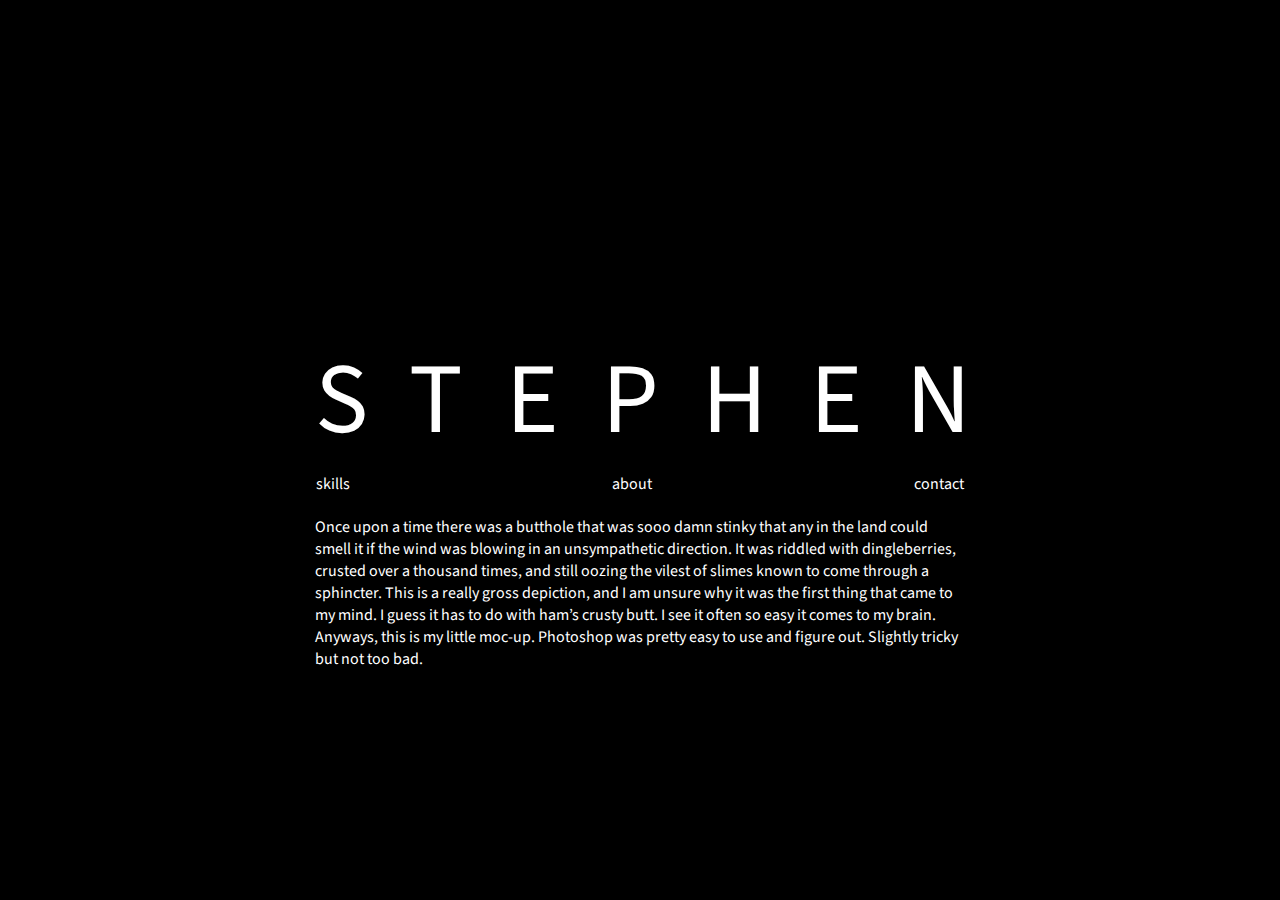
==== commit 1178e238: "initial mock of home landing page, centered simple layout. needs font updates, content, and function" ====
--- a/index.html
+++ b/index.html
@@ -12,62 +12,19 @@
     </head>
     <body>
         
-        <div class="hero">
-            <div class="img-container">
-                <img src="" alt="Picture of me"/>
-            </div>
-            <div class="hero-text">
-                <h1>Stephen Cavell</h1>
-                <p>Software Engineer</p>
-            </div>
-        </div>
-        
-        
-        <div class="section">
-            <div class="container">
-                <div class="nav">
-                    <!--<div class="nav-button">SKILLZ</div>-->
-                    <div class="nav-button">CONTACT ME</div>
-                    <!--<div class="nav-button">PROJECTS</div>-->
-                </div>
-
-                <div class="container-view" id="contact-view">
-                    <div>Available for work in the San Francisco Bay Area</div>
-                    <div>cavell.stephen@gmail.com</div>
-                    <div class="row">
-                        <div id="github">
-                            <a href="https://www.github.com/stephencavell" target="_blank">
-                                <img src="imgs/github-256.png" alt="github">
-                            </a>
-                        </div>
-                        <div id="linkedin">
-                            <a href="https://www.linkedin.com/in/stephen-cavell-89b37693/" target="_blank">
-                                <img src="imgs/linkedin-1.png" alt="linkedin">
-                            </a>
-                        </div>
-
-                    </div>
-                </div>
-                <!--
-                <div class="container-view" id="skills">
-                    <ul class="skill-list">
-                        <li>JavaScript</li>
-                        <li>HTML5</li>
-                        <li>CSS3/SASS</li>
-                        <li>Angular.js</li>
-                        <li>jQuery</li>
-                    </ul>
-                    <ul class="skill-list">
-                        <li>JavaScript</li>
-                        <li>HTML5</li>
-                        <li>CSS3/SASS</li>
-                        <li>Angular.js</li>
-                        <li>jQuery</li>
-                    </ul>
-                </div>
-                
-                <div class="container-view" id="projects">
-                </div>-->
+        <div id="view">
+            <div id="name">STEPHEN</div>
+            <nav id="tabs">
+                <li class="tab" id="skills_tab">skills</li>
+                <li class="tab" id="about_tab">about</li>
+                <li class="tab" id="contact_tab">contact</li>
+            </nav>
+            <div id="content">
+                <div id="skills_content"></div>
+                <div id="about_content">    Once upon a time there was a butthole that was sooo damn stinky that any in the land could smell it if the wind was blowing in an unsympathetic direction. It was riddled with dingleberries, crusted over a thousand times, and still oozing the vilest of slimes known to come through a sphincter.
+    This is a really gross depiction, and I am unsure why it was the first thing that came to my mind. I guess it has to do with ham’s crusty butt. I see it often so easy it comes to my brain.
+    Anyways, this is my little moc-up. Photoshop was pretty easy to use and figure out. Slightly tricky but not too bad.</div>
+                <div id="contact_content"></div>
             </div>
         </div>
         
--- a/css/style.css
+++ b/css/style.css
@@ -3,146 +3,38 @@
 html, body {
   font: 100% "Source Sans Pro", sans-serif;
   width: 100%;
+  height: 100%;
   padding: 0;
-  margin: 0; }
+  margin: 0;
+  display: grid;
+  background-color: black;
+  color: white;
+  cursor: grabbing; }
 
-.hero {
-  display: -webkit-box;
-  display: -moz-box;
-  display: -ms-flexbox;
-  display: -webkit-flex;
+#view {
+  width: 650px;
+  text-align: center;
+  margin: auto; }
+
+#name {
+  letter-spacing: 43px;
+  font-size: 100px;
+  margin-top: 100px;
+  padding: 0;
+  overflow: hidden; }
+
+#tabs {
+  margin-bottom: 10px;
   display: flex;
-  -webkit-justify-content: center;
-  -moz-justify-content: center;
-  -ms-justify-content: center;
-  justify-content: center;
-  -ms-flex-pack: center;
-  -webkit-align-items: center;
-  -moz-align-items: center;
-  -ms-align-items: center;
-  align-items: center;
-  -webkit-flex-wrap: wrap;
-  -moz-flex-wrap: wrap;
-  -ms-flex-wrap: wrap;
-  flex-wrap: wrap;
-  padding: 100px;
-  border-bottom: solid grey 1px; }
-  @media (max-width: 750px) {
-    .hero {
-      padding: 100px 10px; } }
+  justify-content: space-between; }
 
-.img-container {
-  -webkit-flex-shrink: 0;
-  -moz-flex-shrink: 0;
-  -ms-flex-shrink: 0;
-  flex-shrink: 0;
-  float: left;
-  max-width: 200px;
-  height: auto; }
-  .img-container img {
-    width: 100%;
-    height: auto;
-    border-radius: 5px; }
+.tab {
+  list-style-type: none;
+  margin: 1px;
+  cursor: grab; }
 
-.hero-text {
-  -webkit-flex-shrink: 1;
-  -moz-flex-shrink: 1;
-  -ms-flex-shrink: 1;
-  flex-shrink: 1;
-  max-width: 20rem;
-  margin: 0rem 2rem;
-  text-align: center;
-  color: #d7dbe2; }
-  .hero-text h1, .hero-text p {
-    font-weight: 400;
-    margin-top: 0;
-    margin-bottom: 0; }
-
-.section {
-  display: -webkit-box;
-  display: -moz-box;
-  display: -ms-flexbox;
-  display: -webkit-flex;
-  display: flex;
-  -webkit-justify-content: center;
-  -moz-justify-content: center;
-  -ms-justify-content: center;
-  justify-content: center;
-  -ms-flex-pack: center;
-  -webkit-align-items: center;
-  -moz-align-items: center;
-  -ms-align-items: center;
-  align-items: center; }
-
-.container {
-  width: 66%;
-  max-width: 700px; }
-  @media (max-width: 750px) {
-    .container {
-      width: 80%; } }
-
-.nav {
-  display: -webkit-box;
-  display: -moz-box;
-  display: -ms-flexbox;
-  display: -webkit-flex;
-  display: flex;
-  -webkit-justify-content: space-around;
-  -moz-justify-content: space-around;
-  -ms-justify-content: space-around;
-  justify-content: space-around;
-  -ms-flex-pack: space-around; }
-
-.nav-button {
-  padding: .5rem 1rem;
-  border-bottom: solid grey 1px;
-  color: #333333; }
-
-.container-view {
-  display: -webkit-box;
-  display: -moz-box;
-  display: -ms-flexbox;
-  display: -webkit-flex;
-  display: flex;
-  -webkit-flex-direction: column;
-  -moz-flex-direction: column;
-  -ms-flex-direction: column;
-  flex-direction: column;
-  -webkit-justify-content: center;
-  -moz-justify-content: center;
-  -ms-justify-content: center;
-  justify-content: center;
-  -ms-flex-pack: center;
-  -webkit-align-items: center;
-  -moz-align-items: center;
-  -ms-align-items: center;
-  align-items: center;
-  min-height: 300px;
-  border-left: solid grey 1px;
-  border-right: solid grey 1px;
-  margin-bottom: 50px; }
-  .container-view div {
-    margin: 0px;
-    text-align: center;
-    color: #333333; }
-
-.row {
-  display: -webkit-box;
-  display: -moz-box;
-  display: -ms-flexbox;
-  display: -webkit-flex;
-  display: flex;
-  -webkit-justify-content: center;
-  -moz-justify-content: center;
-  -ms-justify-content: center;
-  justify-content: center;
-  -ms-flex-pack: center; }
-
-#github, #linkedin {
-  max-width: 40px;
-  margin: 20px; }
-  #github img, #linkedin img {
-    max-width: 100%;
-    height: auto; }
+#content {
+  margin-top: 20px;
+  text-align: left; }
 
 /*# sourceMappingURL=style.css.map */
